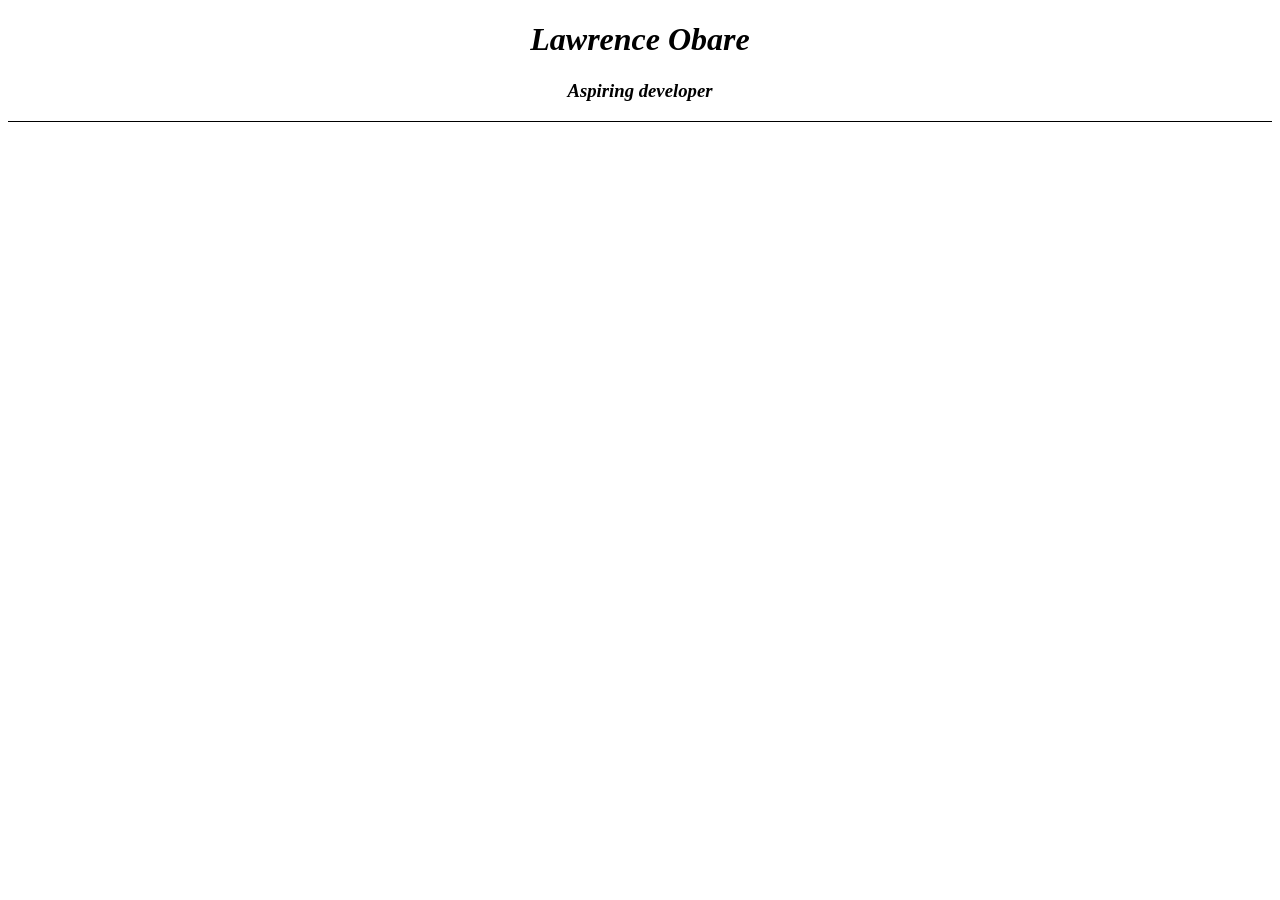
==== profile/index.html @ 03eb116a "Feat: A start" ====
<!DOCTYPE html>
<html lang="en">
<head>
    <meta charset="UTF-8">
    <meta name="viewport" content="width=device-width, initial-scale=1.0">
    <title>My first front end project</title>
    <link rel="stylesheet" href="style.css">
</head>
<body>
    <div class="title">
        <h1>Lawrence Obare</h1>
        <h3>Aspiring developer</h3>
    </div>
    <hr>
</body>
</html>
---- profile/style.css ----
body {
    font-family: Candara;
}
.title {
    font-style: italic;
    font-family: Candara;
    text-align: center;
}
hr {
    background-color: black;
    height: 1px;
    border: none;
}
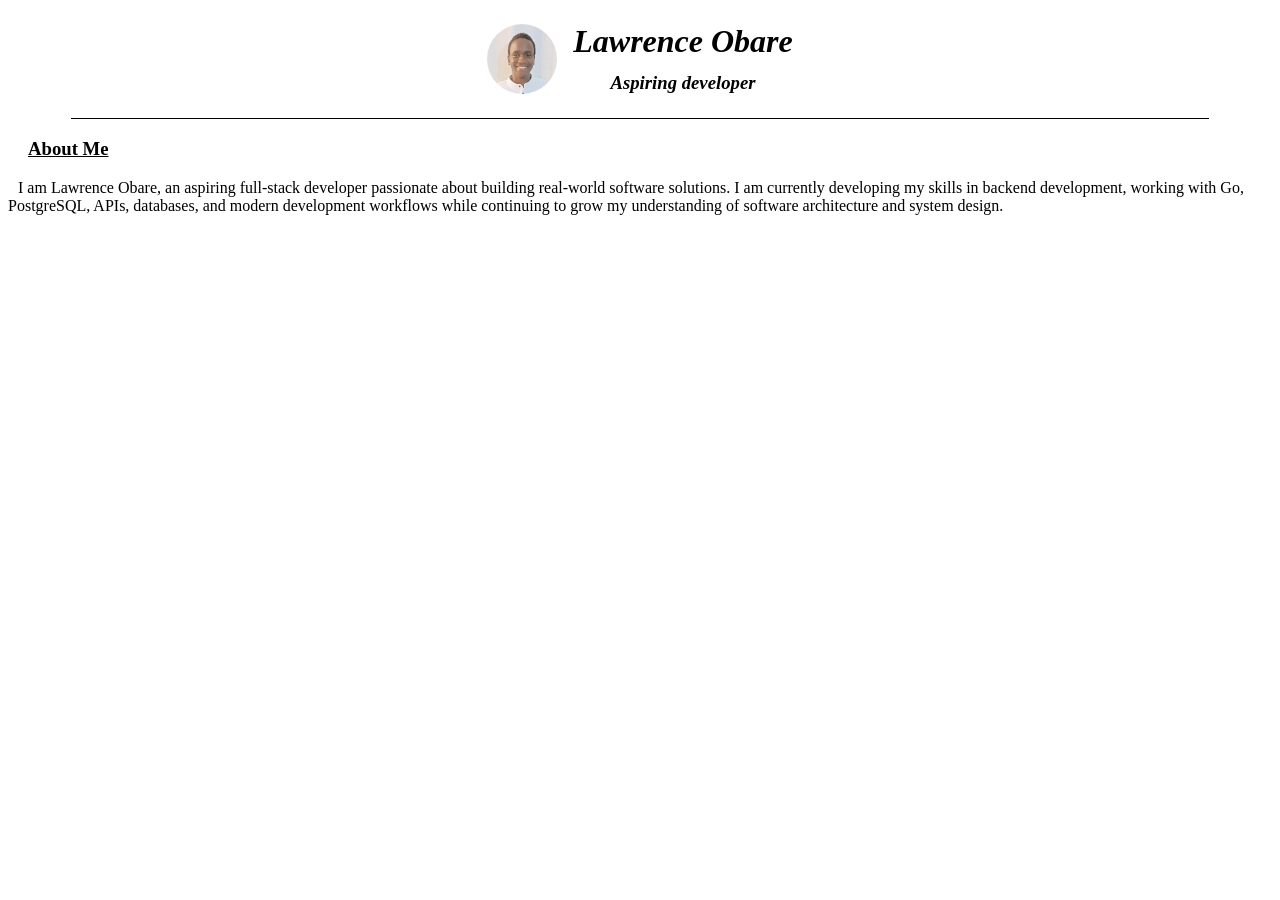
==== commit bc262339: "Feat: Website coming together nicely" ====
--- a/profile/index.html
+++ b/profile/index.html
@@ -7,10 +7,18 @@
     <link rel="stylesheet" href="style.css">
 </head>
 <body>
-    <div class="title">
-        <h1>Lawrence Obare</h1>
-        <h3>Aspiring developer</h3>
+    <div class="Profile">
+        <img src="images/20260602_220846.jpg" alt="profile-picture" class="profile-pic">
+        <div class="title">
+            <h1>Lawrence Obare</h1>
+            <h3>Aspiring developer</h3>
+        </div>
     </div>
     <hr>
+    <h3 style="text-indent: 20px"><u>About Me</u></h3>
+    <p style="text-indent: 10px">
+        I am Lawrence Obare, an aspiring full-stack developer passionate about building real-world software solutions.
+        I am currently developing my skills in backend development, working with Go, PostgreSQL, APIs, databases, and modern development workflows while continuing to grow my understanding of software architecture and system design.
+    </p>    
 </body>
 </html>
--- a/profile/style.css
+++ b/profile/style.css
@@ -1,13 +1,30 @@
 body {
     font-family: Candara;
 }
+
 .title {
     font-style: italic;
     font-family: Candara;
     text-align: center;
+    line-height: 0.8;
 }
+.Profile {
+    display: flex;
+    justify-content: center;
+    align-items: center;
+    gap: 16px;
+}
+
+.profile-pic {
+    width: 70px;
+    height: 70px;
+    border-radius: 50%;
+    object-fit: cover;
+}
+
 hr {
     background-color: black;
     height: 1px;
     border: none;
+    width: 90%;
 }
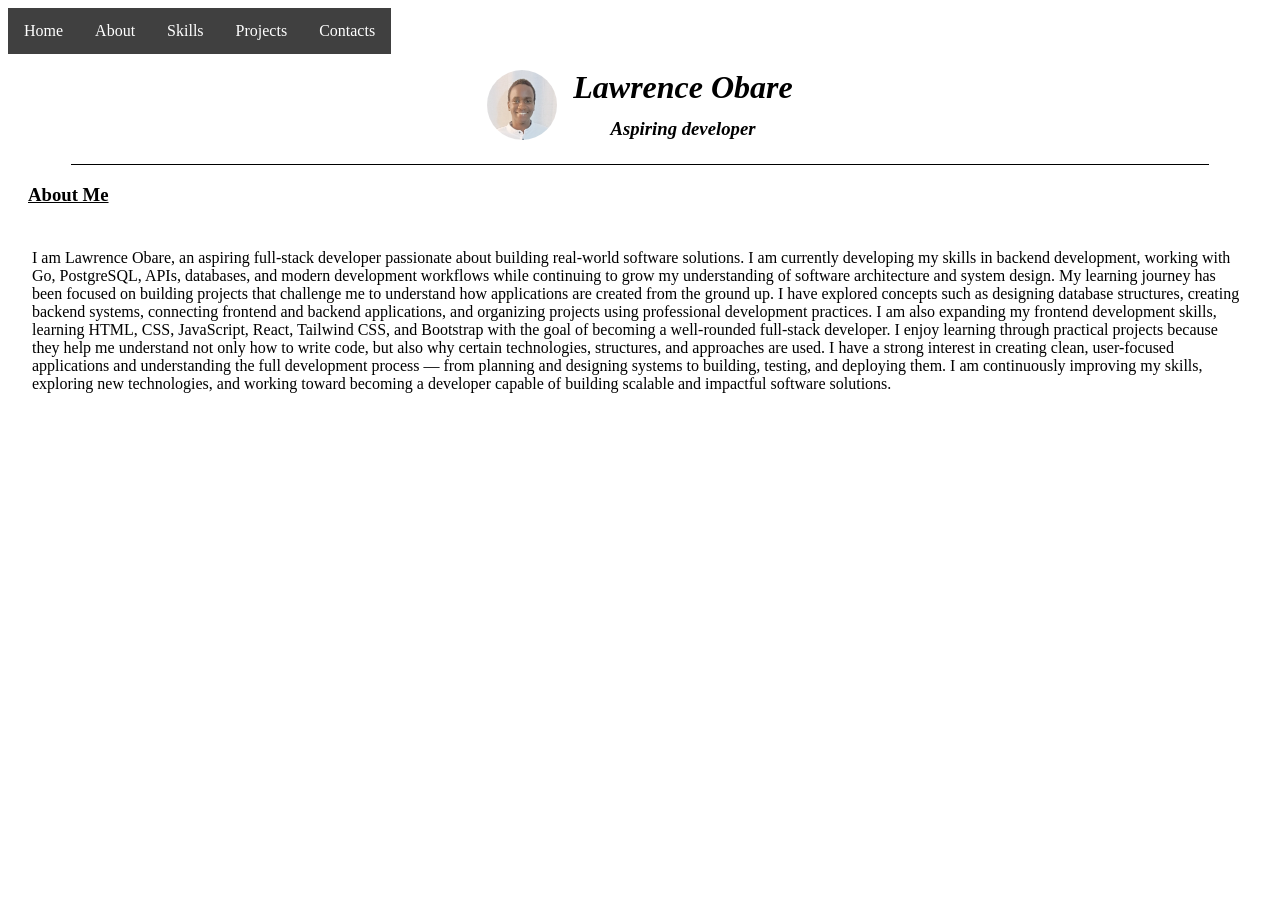
==== commit 15b7238f: "Feat: Coming together well" ====
--- a/profile/index.html
+++ b/profile/index.html
@@ -7,6 +7,13 @@
     <link rel="stylesheet" href="style.css">
 </head>
 <body>
+    <ul>
+        <li><a href="#Home">Home</a></li>
+        <li><a href="#About">About</a></li>
+        <li><a href="#Skills">Skills</a></li>
+        <li><a href="#Projects">Projects</a></li>
+        <li><a href="">Contacts</a></li>
+    </ul>
     <div class="Profile">
         <img src="images/20260602_220846.jpg" alt="profile-picture" class="profile-pic">
         <div class="title">
@@ -16,9 +23,11 @@
     </div>
     <hr>
     <h3 style="text-indent: 20px"><u>About Me</u></h3>
-    <p style="text-indent: 10px">
-        I am Lawrence Obare, an aspiring full-stack developer passionate about building real-world software solutions.
-        I am currently developing my skills in backend development, working with Go, PostgreSQL, APIs, databases, and modern development workflows while continuing to grow my understanding of software architecture and system design.
+    <p>
+I am Lawrence Obare, an aspiring full-stack developer passionate about building real-world software solutions. I am currently developing my skills in backend development, working with Go, PostgreSQL, APIs, databases, and modern development workflows while continuing to grow my understanding of software architecture and system design.
+My learning journey has been focused on building projects that challenge me to understand how applications are created from the ground up. I have explored concepts such as designing database structures, creating backend systems, connecting frontend and backend applications, and organizing projects using professional development practices.
+I am also expanding my frontend development skills, learning HTML, CSS, JavaScript, React, Tailwind CSS, and Bootstrap with the goal of becoming a well-rounded full-stack developer. I enjoy learning through practical projects because they help me understand not only how to write code, but also why certain technologies, structures, and approaches are used.
+I have a strong interest in creating clean, user-focused applications and understanding the full development process — from planning and designing systems to building, testing, and deploying them. I am continuously improving my skills, exploring new technologies, and working toward becoming a developer capable of building scalable and impactful software solutions.
     </p>    
 </body>
 </html>
--- a/profile/style.css
+++ b/profile/style.css
@@ -7,6 +7,30 @@
     font-family: Candara;
     text-align: center;
     line-height: 0.8;
+}
+
+ul {
+    list-style-type: none;
+    margin: 0;
+    padding: 0;
+    overflow: auto;
+}
+
+ul li {
+    float: left;
+}
+
+ul li a {
+    display: block;
+    background-color: rgb(64, 64, 64);
+    color: White;
+    padding: 14px 16px;
+    text-align: centre;
+    text-decoration: none;
+}
+
+ul li a:hover {
+    background-color: grey;
 }
 .Profile {
     display: flex;
@@ -22,6 +46,12 @@
     object-fit: cover;
 }
 
+p {
+    max-width: auto;
+    text-align: left;
+    padding: 24px;
+}
+
 hr {
     background-color: black;
     height: 1px;
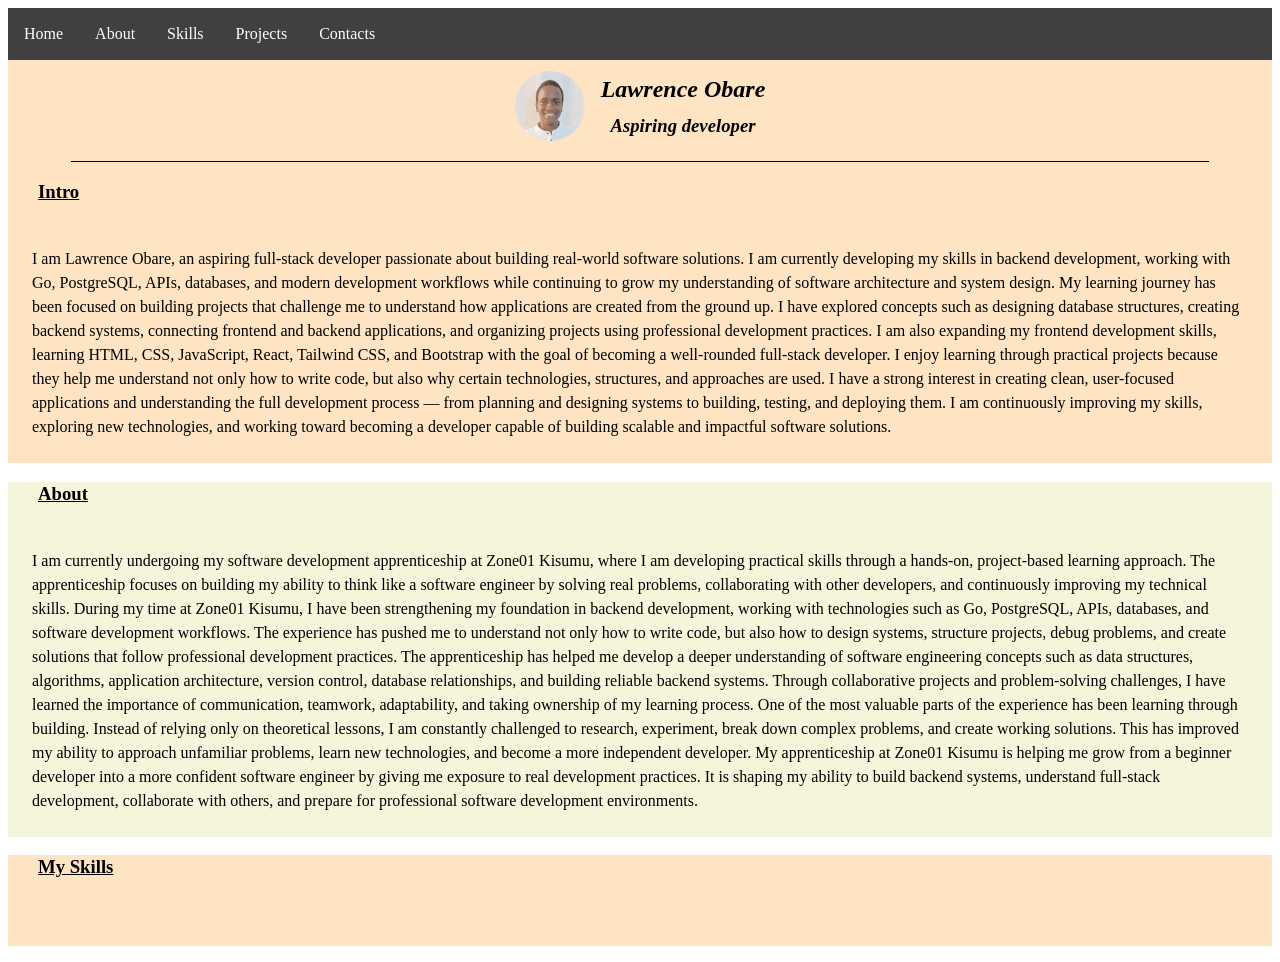
==== commit 67be04c2: "Feat: Different sections done" ====
--- a/profile/index.html
+++ b/profile/index.html
@@ -14,7 +14,8 @@
         <li><a href="#Projects">Projects</a></li>
         <li><a href="">Contacts</a></li>
     </ul>
-    <div class="Profile">
+    <section id="Home">
+        <div class="Profile">
         <img src="images/20260602_220846.jpg" alt="profile-picture" class="profile-pic">
         <div class="title">
             <h1>Lawrence Obare</h1>
@@ -22,12 +23,30 @@
         </div>
     </div>
     <hr>
-    <h3 style="text-indent: 20px"><u>About Me</u></h3>
+    <h3 style="text-indent: 30px"><u>Intro</u></h3>
     <p>
 I am Lawrence Obare, an aspiring full-stack developer passionate about building real-world software solutions. I am currently developing my skills in backend development, working with Go, PostgreSQL, APIs, databases, and modern development workflows while continuing to grow my understanding of software architecture and system design.
 My learning journey has been focused on building projects that challenge me to understand how applications are created from the ground up. I have explored concepts such as designing database structures, creating backend systems, connecting frontend and backend applications, and organizing projects using professional development practices.
 I am also expanding my frontend development skills, learning HTML, CSS, JavaScript, React, Tailwind CSS, and Bootstrap with the goal of becoming a well-rounded full-stack developer. I enjoy learning through practical projects because they help me understand not only how to write code, but also why certain technologies, structures, and approaches are used.
 I have a strong interest in creating clean, user-focused applications and understanding the full development process — from planning and designing systems to building, testing, and deploying them. I am continuously improving my skills, exploring new technologies, and working toward becoming a developer capable of building scalable and impactful software solutions.
-    </p>    
+    </p>
+    </section>
+    <section id="About">
+        <h3 style="text-indent: 30px"><u>About</u></h3>
+        <p>
+I am currently undergoing my software development apprenticeship at Zone01 Kisumu, where I am developing practical skills through a hands-on, project-based learning approach. The apprenticeship focuses on building my ability to think like a software engineer by solving real problems, collaborating with other developers, and continuously improving my technical skills.
+During my time at Zone01 Kisumu, I have been strengthening my foundation in backend development, working with technologies such as Go, PostgreSQL, APIs, databases, and software development workflows. The experience has pushed me to understand not only how to write code, but also how to design systems, structure projects, debug problems, and create solutions that follow professional development practices.
+The apprenticeship has helped me develop a deeper understanding of software engineering concepts such as data structures, algorithms, application architecture, version control, database relationships, and building reliable backend systems. Through collaborative projects and problem-solving challenges, I have learned the importance of communication, teamwork, adaptability, and taking ownership of my learning process.
+One of the most valuable parts of the experience has been learning through building. Instead of relying only on theoretical lessons, I am constantly challenged to research, experiment, break down complex problems, and create working solutions. This has improved my ability to approach unfamiliar problems, learn new technologies, and become a more independent developer.
+My apprenticeship at Zone01 Kisumu is helping me grow from a beginner developer into a more confident software engineer by giving me exposure to real development practices. It is shaping my ability to build backend systems, understand full-stack development, collaborate with others, and prepare for professional software development environments.
+
+        </p>
+    </section>
+    <section id="Skills">
+        <h3 style="text-indent: 30px;"><u>My Skills</u></h3>
+        <p>
+
+        </p>
+    </section>
 </body>
 </html>
--- a/profile/style.css
+++ b/profile/style.css
@@ -1,5 +1,12 @@
+html {
+    scroll-behavior: smooth;
+}
+
 body {
     font-family: Candara;
+    font-size: medium;
+    line-height: 150%;
+    text-align: justify;
 }
 
 .title {
@@ -11,6 +18,7 @@
 
 ul {
     list-style-type: none;
+    background-color: rgb(64, 64, 64);
     margin: 0;
     padding: 0;
     overflow: auto;
@@ -22,7 +30,6 @@
 
 ul li a {
     display: block;
-    background-color: rgb(64, 64, 64);
     color: White;
     padding: 14px 16px;
     text-align: centre;
@@ -58,3 +65,15 @@
     border: none;
     width: 90%;
 }
+
+#Home {
+    background-color: bisque;
+}
+
+#About {
+    background-color: beige;
+}
+
+#Skills {
+    background-color: bisque;
+}
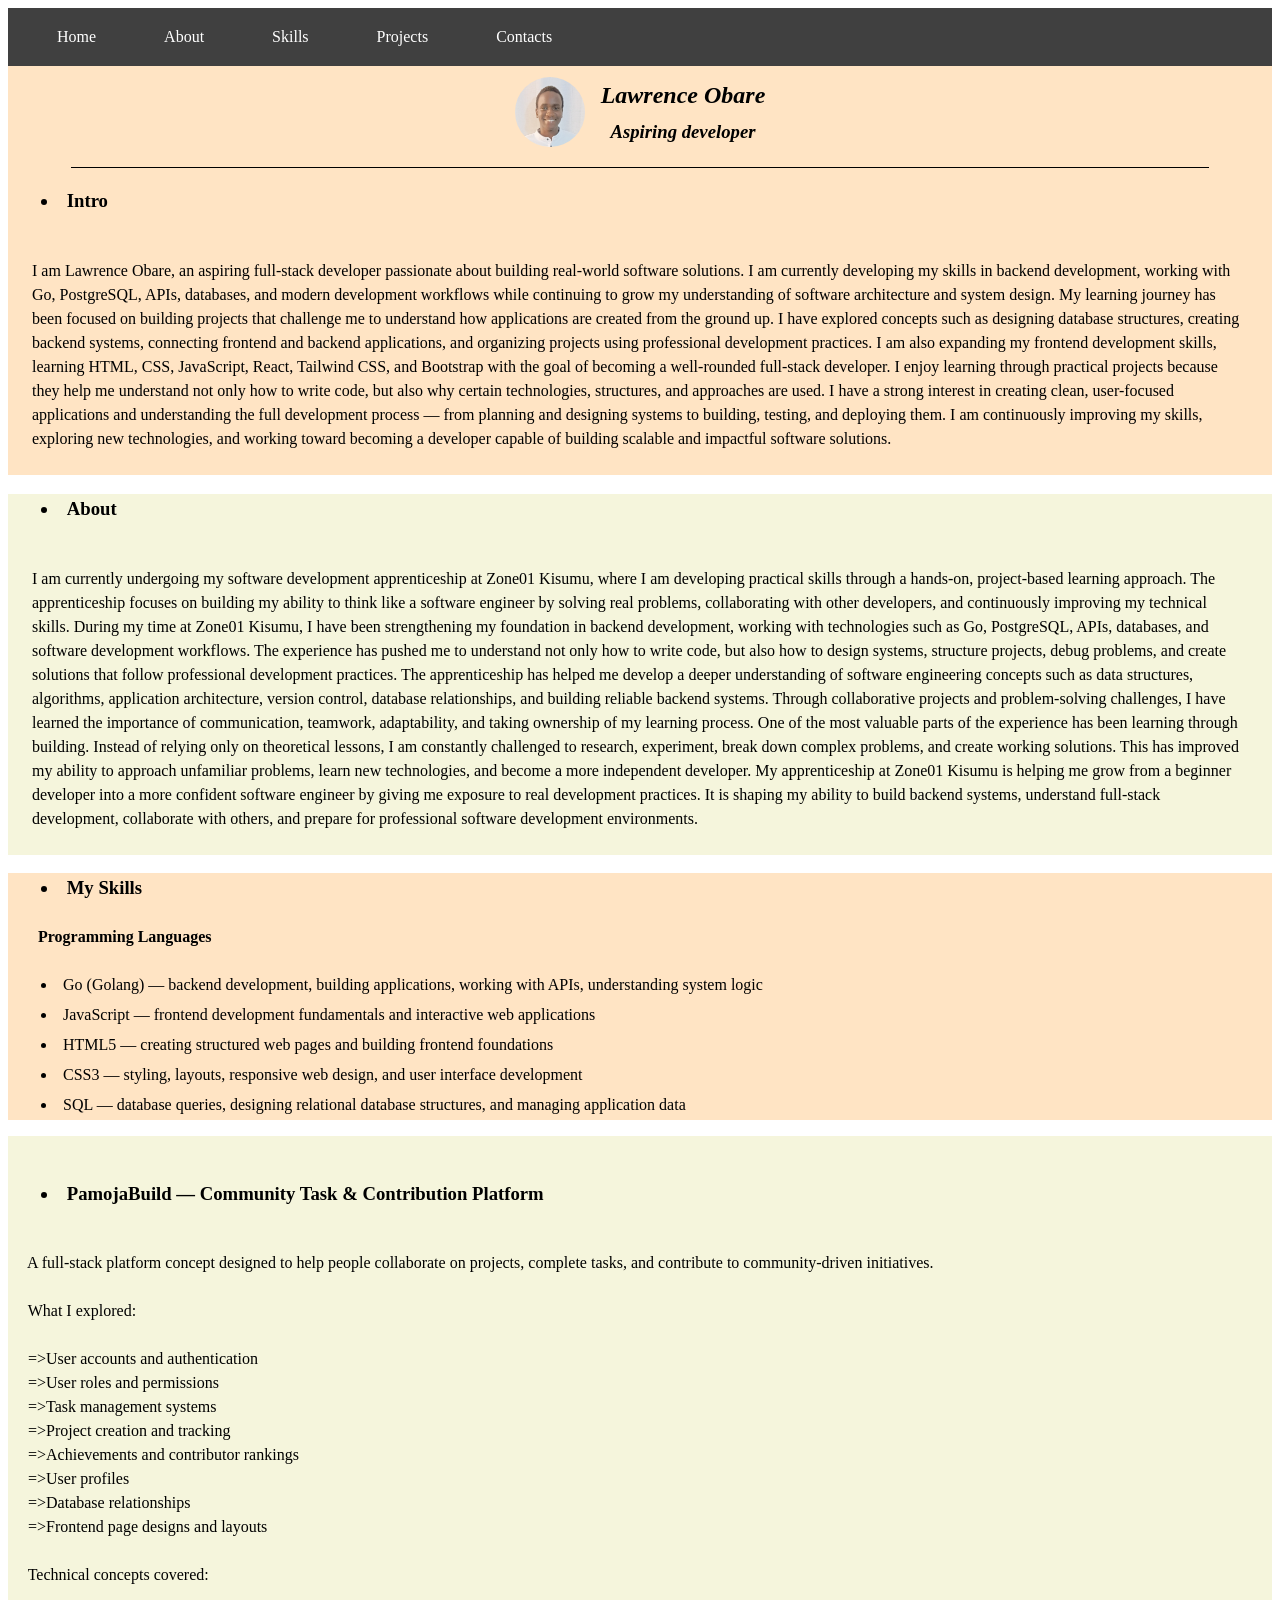
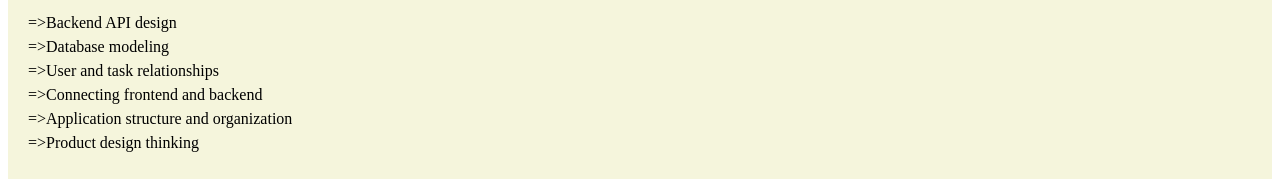
==== commit 7557bd9b: "Feat: Almost done" ====
--- a/profile/index.html
+++ b/profile/index.html
@@ -12,7 +12,7 @@
         <li><a href="#About">About</a></li>
         <li><a href="#Skills">Skills</a></li>
         <li><a href="#Projects">Projects</a></li>
-        <li><a href="">Contacts</a></li>
+        <li><a href="#Contacts">Contacts</a></li>
     </ul>
     <section id="Home">
         <div class="Profile">
@@ -23,7 +23,7 @@
         </div>
     </div>
     <hr>
-    <h3 style="text-indent: 30px"><u>Intro</u></h3>
+    <h3 style="text-indent: 30px"><li>Intro</li></h3>
     <p>
 I am Lawrence Obare, an aspiring full-stack developer passionate about building real-world software solutions. I am currently developing my skills in backend development, working with Go, PostgreSQL, APIs, databases, and modern development workflows while continuing to grow my understanding of software architecture and system design.
 My learning journey has been focused on building projects that challenge me to understand how applications are created from the ground up. I have explored concepts such as designing database structures, creating backend systems, connecting frontend and backend applications, and organizing projects using professional development practices.
@@ -32,7 +32,7 @@
     </p>
     </section>
     <section id="About">
-        <h3 style="text-indent: 30px"><u>About</u></h3>
+        <h3 style="text-indent: 30px"><li>About</li></h3>
         <p>
 I am currently undergoing my software development apprenticeship at Zone01 Kisumu, where I am developing practical skills through a hands-on, project-based learning approach. The apprenticeship focuses on building my ability to think like a software engineer by solving real problems, collaborating with other developers, and continuously improving my technical skills.
 During my time at Zone01 Kisumu, I have been strengthening my foundation in backend development, working with technologies such as Go, PostgreSQL, APIs, databases, and software development workflows. The experience has pushed me to understand not only how to write code, but also how to design systems, structure projects, debug problems, and create solutions that follow professional development practices.
@@ -43,10 +43,39 @@
         </p>
     </section>
     <section id="Skills">
-        <h3 style="text-indent: 30px;"><u>My Skills</u></h3>
-        <p>
+        <h3 style="text-indent: 30px;"><li>My Skills</li></h3>
+        <h4 style="text-indent: 30px">Programming Languages</h4>
+            <li>Go (Golang) — backend development, building applications, working with APIs, understanding system logic</li>
+            <li>JavaScript — frontend development fundamentals and interactive web applications</li>
+            <li>HTML5 — creating structured web pages and building frontend foundations</li>
+            <li>CSS3 — styling, layouts, responsive web design, and user interface development</li>
+            <li>SQL — database queries, designing relational database structures, and managing application data</li>
+    </section>
+    <section id="Projects">
+        <pre>
+            <h3 style="text-indent: 30px;"><li>PamojaBuild — Community Task & Contribution Platform</li></h3>
+     A full-stack platform concept designed to help people collaborate on projects, complete tasks, and contribute to community-driven initiatives.
 
-        </p>
+     What I explored:
+
+     =>User accounts and authentication
+     =>User roles and permissions
+     =>Task management systems
+     =>Project creation and tracking
+     =>Achievements and contributor rankings
+     =>User profiles
+     =>Database relationships
+     =>Frontend page designs and layouts
+
+     Technical concepts covered:
+
+     =>Backend API design
+     =>Database modeling
+     =>User and task relationships
+     =>Connecting frontend and backend
+     =>Application structure and organization
+     =>Product design thinking
+        </pre>
     </section>
 </body>
 </html>
--- a/profile/style.css
+++ b/profile/style.css
@@ -77,3 +77,16 @@
 #Skills {
     background-color: bisque;
 }
+
+#Projects {
+    background-color: beige;
+}
+
+li {
+    padding: 3px;
+    text-indent: 30px;
+}
+
+pre {
+    font-family: Candara;
+}
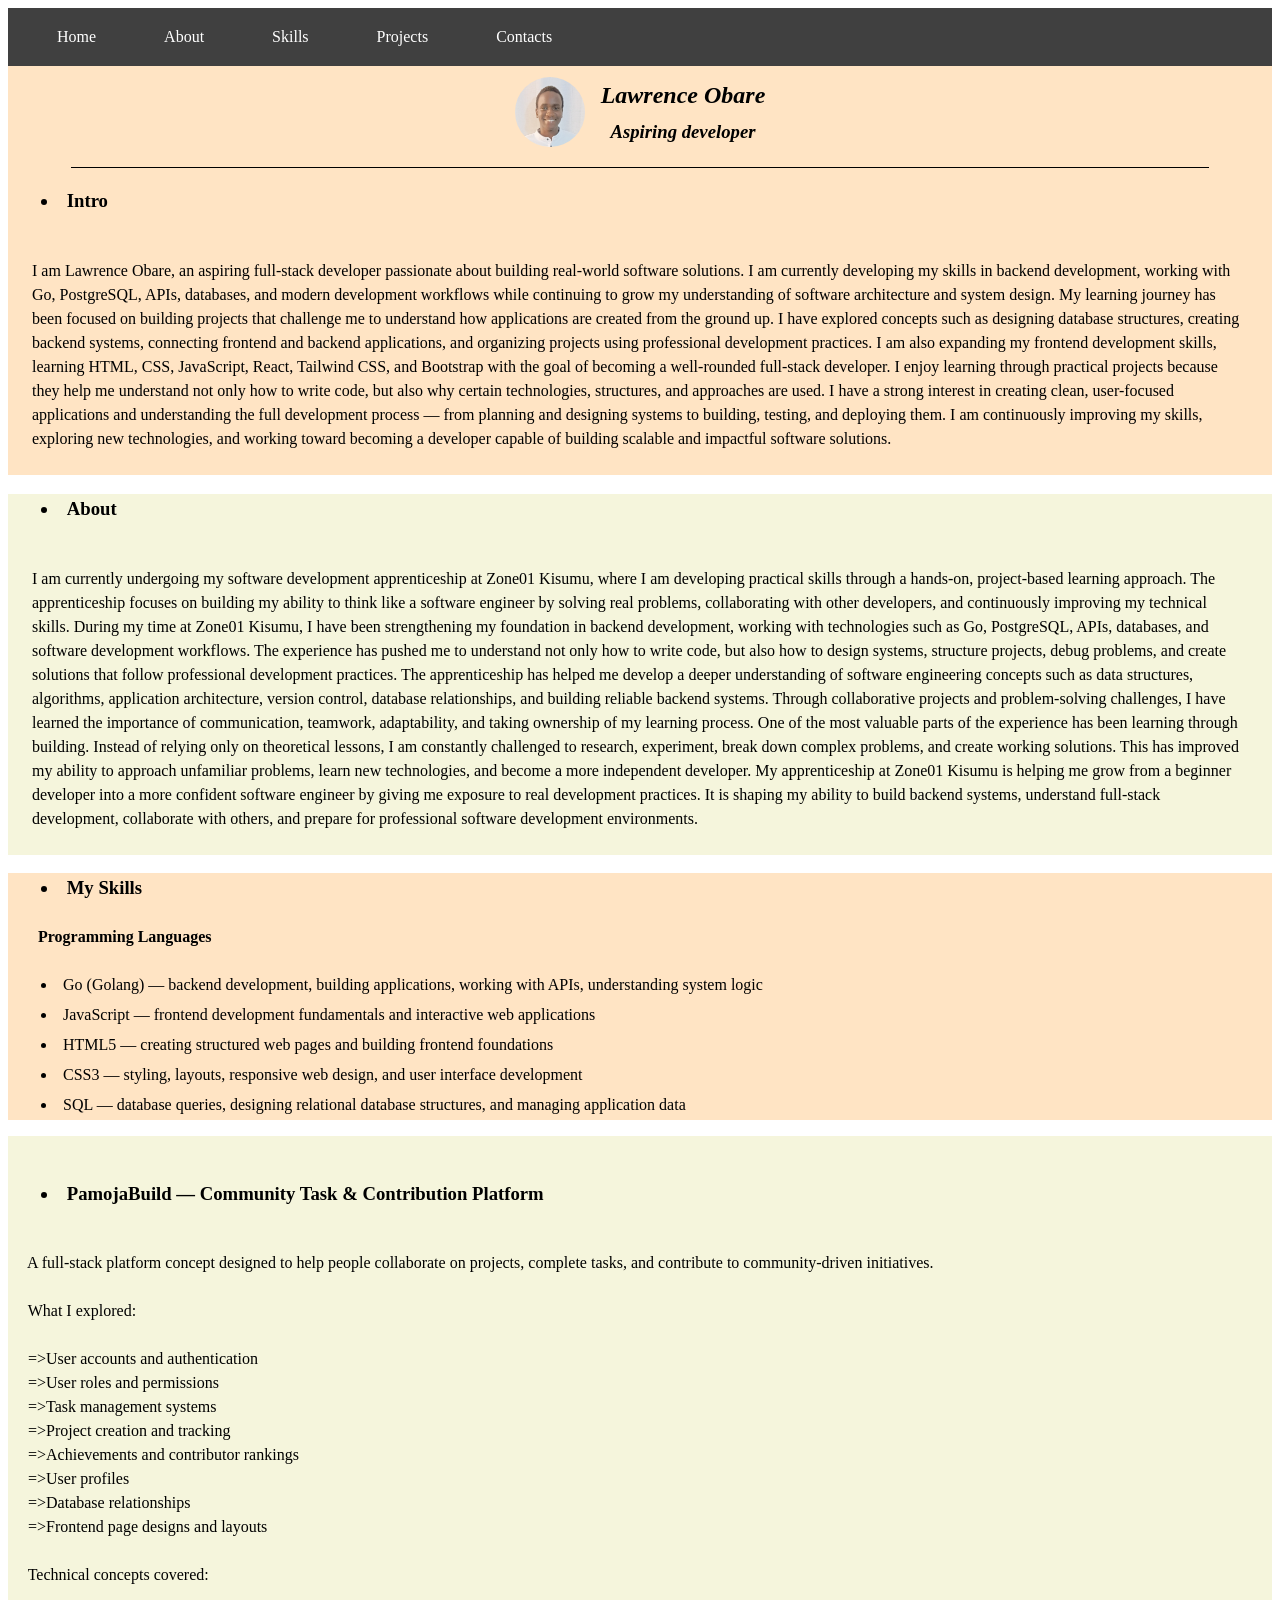
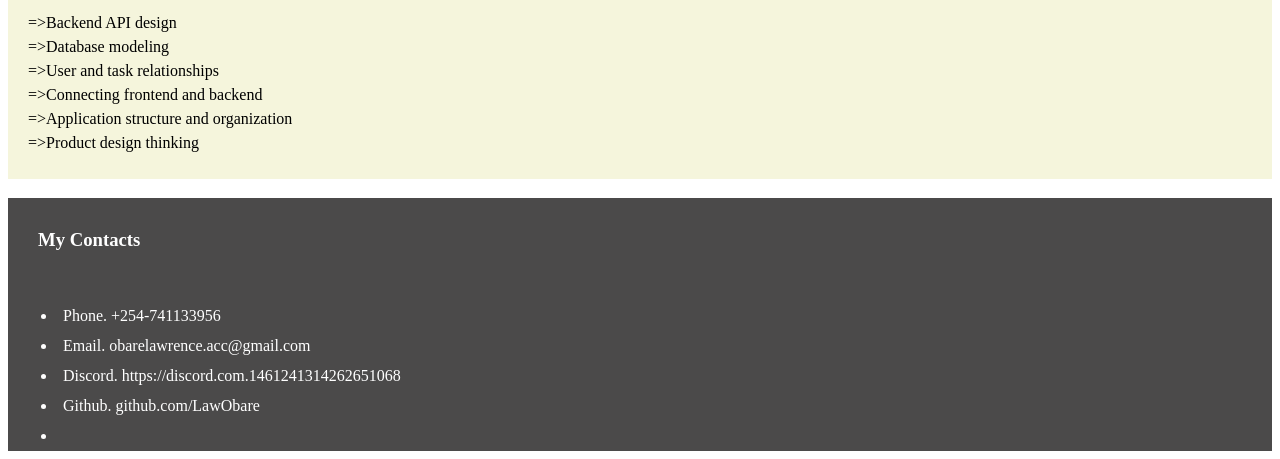
==== commit c06c3be9: "Feat: Finished" ====
--- a/profile/index.html
+++ b/profile/index.html
@@ -72,10 +72,18 @@
      =>Backend API design
      =>Database modeling
      =>User and task relationships
-     =>Connecting frontend and backend
+     =>Connecting frontend and backend 
      =>Application structure and organization
      =>Product design thinking
         </pre>
     </section>
+    <section id="Contacts">
+        <h3 style="padding: 30px">My Contacts</h3>
+        <li style="font-family: Verdana">Phone. +254-741133956</li>
+        <li>Email. obarelawrence.acc@gmail.com</li>
+        <li>Discord. https://discord.com.1461241314262651068</li>
+        <li>Github. github.com/LawObare</li>
+        <li></li>
+    </section>
 </body>
-</html>+</html>
--- a/profile/style.css
+++ b/profile/style.css
@@ -90,3 +90,8 @@
 pre {
     font-family: Candara;
 }
+
+#Contacts {
+    color: white;
+    background-color: rgb(75, 74, 74);
+}
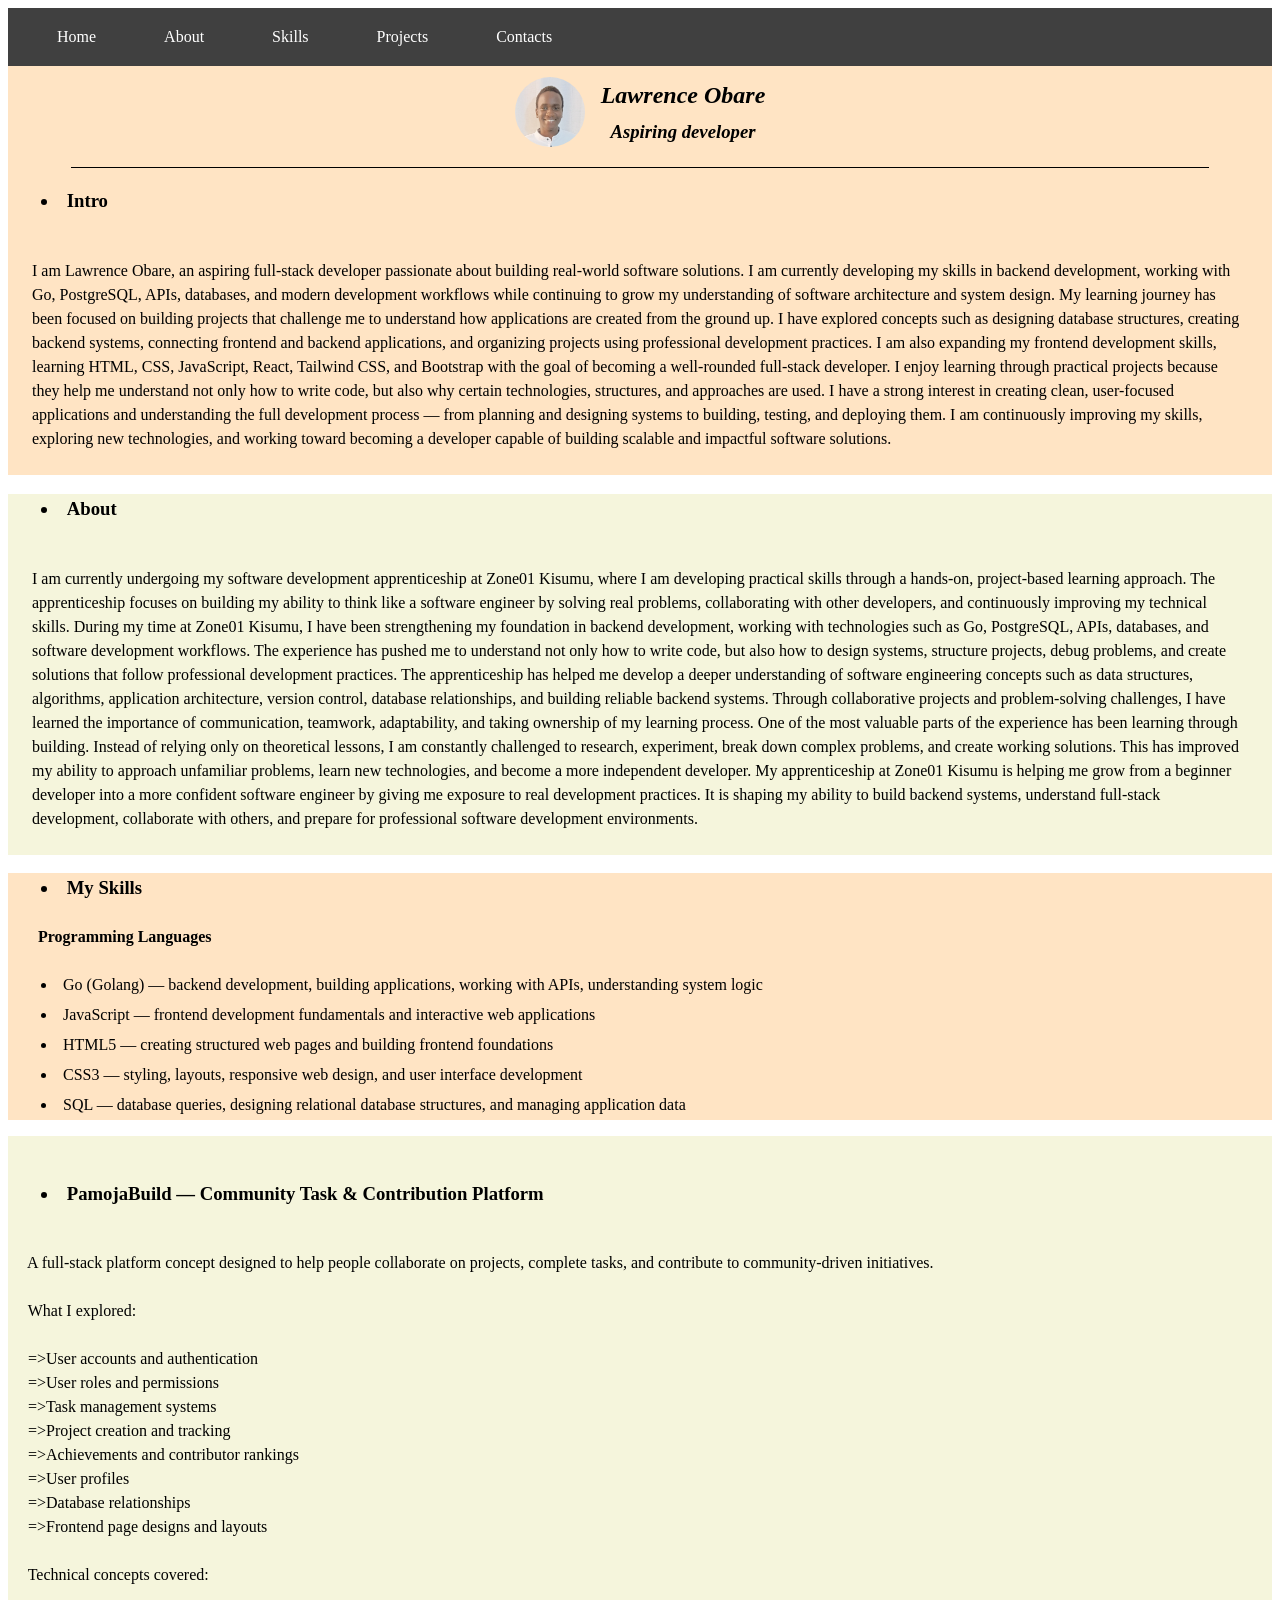
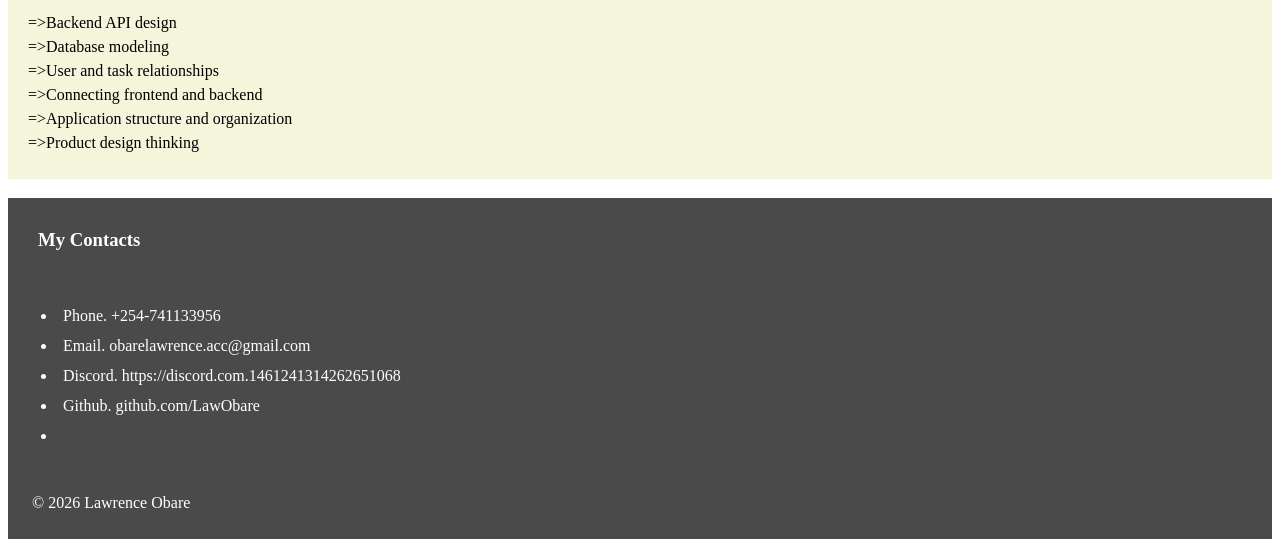
==== commit 67b07b97: "Feat: Final touches" ====
--- a/profile/index.html
+++ b/profile/index.html
@@ -84,6 +84,9 @@
         <li>Discord. https://discord.com.1461241314262651068</li>
         <li>Github. github.com/LawObare</li>
         <li></li>
+        <footer>
+            <p>&copy; 2026 Lawrence Obare</p>
+        </footer>
     </section>
 </body>
 </html>
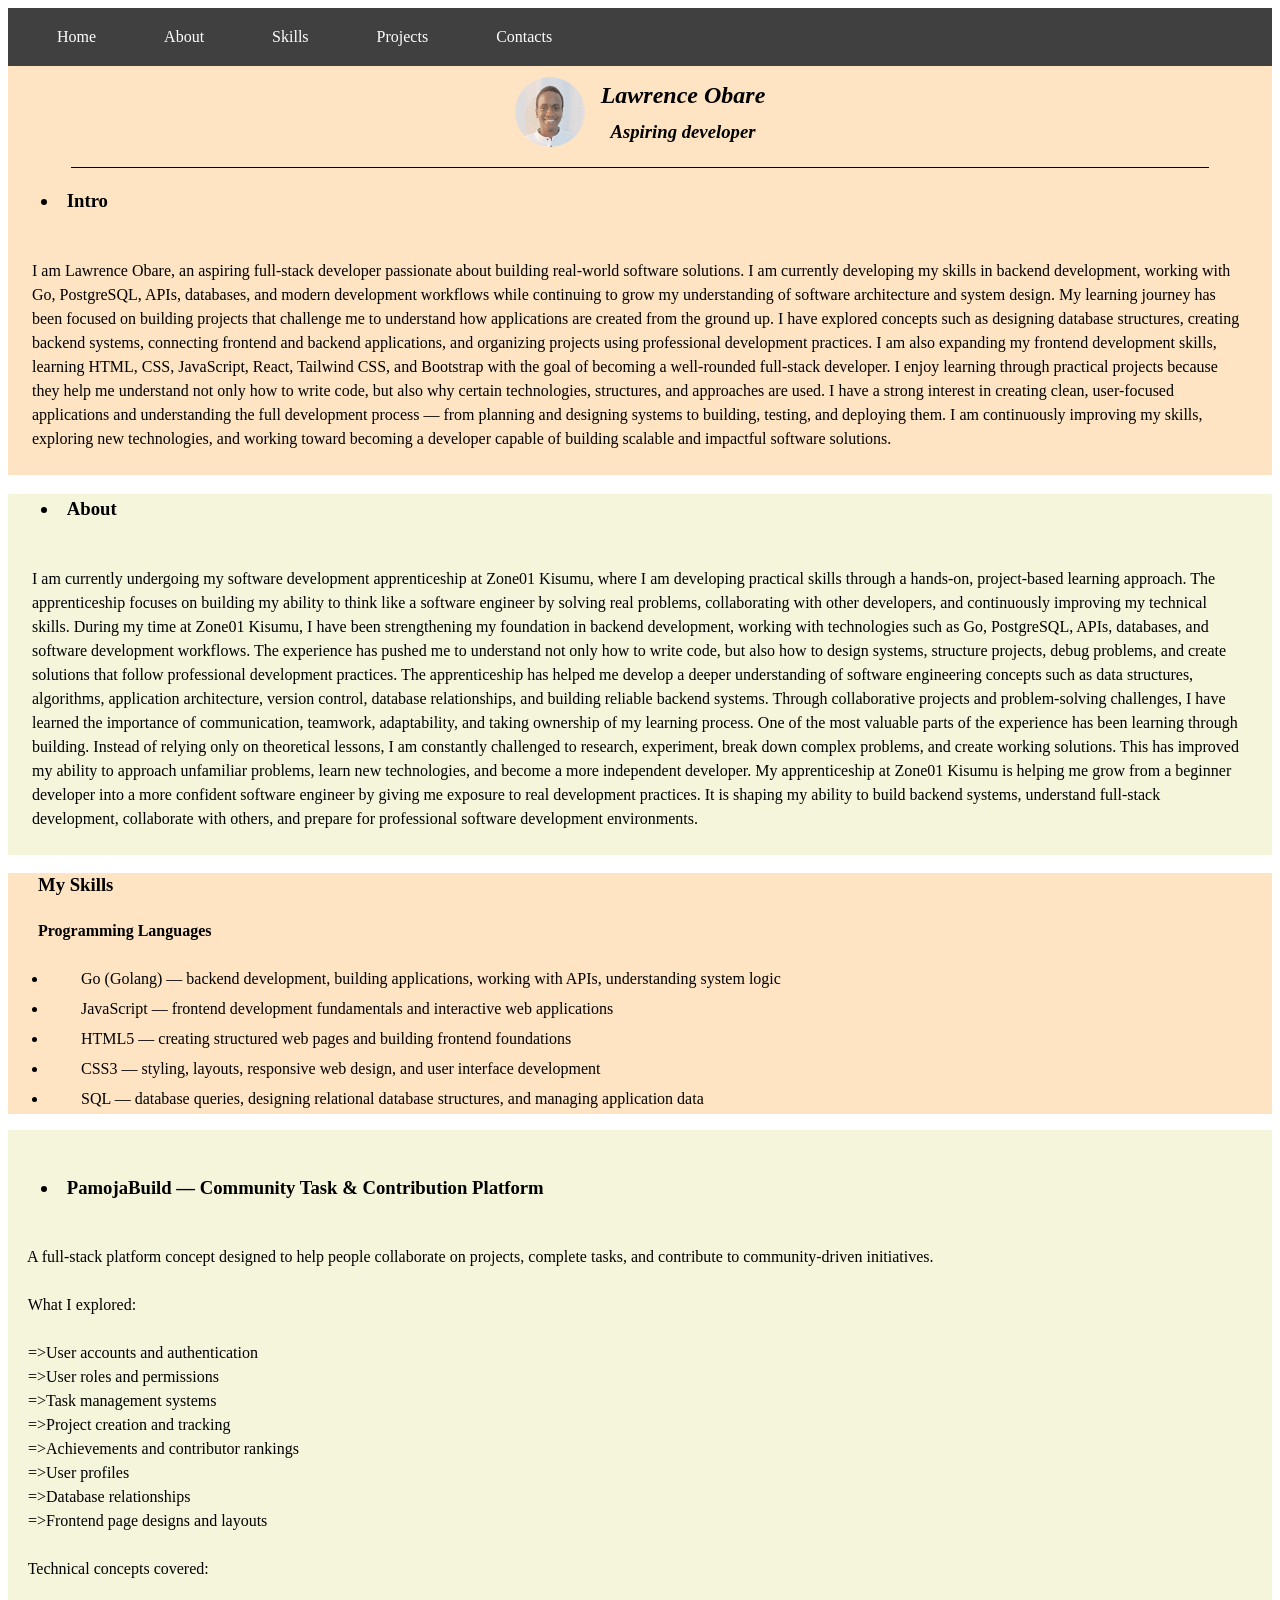
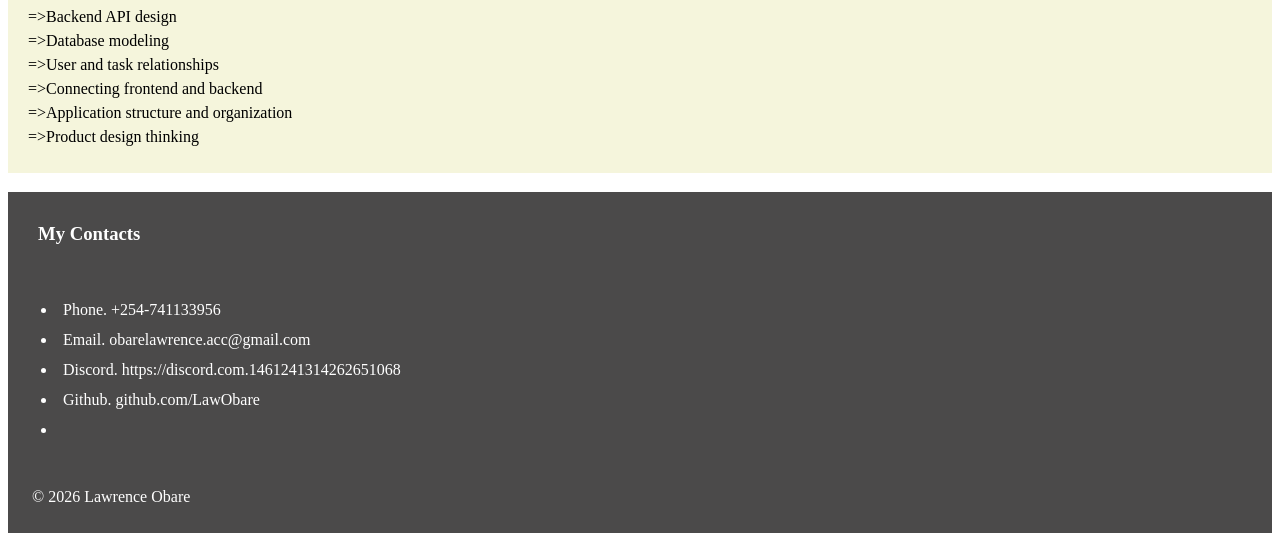
==== commit b5abc54c: "Feat: Finished Project 1" ====
--- a/profile/index.html
+++ b/profile/index.html
@@ -7,13 +7,15 @@
     <link rel="stylesheet" href="style.css">
 </head>
 <body>
-    <ul>
+    <nav>
+        <ul>
         <li><a href="#Home">Home</a></li>
         <li><a href="#About">About</a></li>
         <li><a href="#Skills">Skills</a></li>
         <li><a href="#Projects">Projects</a></li>
         <li><a href="#Contacts">Contacts</a></li>
     </ul>
+    </nav>
     <section id="Home">
         <div class="Profile">
         <img src="images/20260602_220846.jpg" alt="profile-picture" class="profile-pic">
@@ -43,13 +45,15 @@
         </p>
     </section>
     <section id="Skills">
-        <h3 style="text-indent: 30px;"><li>My Skills</li></h3>
+        <h3 style="text-indent: 30px;">My Skills</h3>
         <h4 style="text-indent: 30px">Programming Languages</h4>
-            <li>Go (Golang) — backend development, building applications, working with APIs, understanding system logic</li>
-            <li>JavaScript — frontend development fundamentals and interactive web applications</li>
-            <li>HTML5 — creating structured web pages and building frontend foundations</li>
-            <li>CSS3 — styling, layouts, responsive web design, and user interface development</li>
-            <li>SQL — database queries, designing relational database structures, and managing application data</li>
+            <ol style="list-style-type:disc">
+                <li>Go (Golang) — backend development, building applications, working with APIs, understanding system logic</li>
+                <li>JavaScript — frontend development fundamentals and interactive web applications</li>
+                <li>HTML5 — creating structured web pages and building frontend foundations</li>
+                <li>CSS3 — styling, layouts, responsive web design, and user interface development</li>
+                <li>SQL — database queries, designing relational database structures, and managing application data</li>
+            </ol>
     </section>
     <section id="Projects">
         <pre>
--- a/profile/style.css
+++ b/profile/style.css
@@ -17,15 +17,12 @@
 }
 
 ul {
+    display: flex;
     list-style-type: none;
     background-color: rgb(64, 64, 64);
     margin: 0;
     padding: 0;
     overflow: auto;
-}
-
-ul li {
-    float: left;
 }
 
 ul li a {
